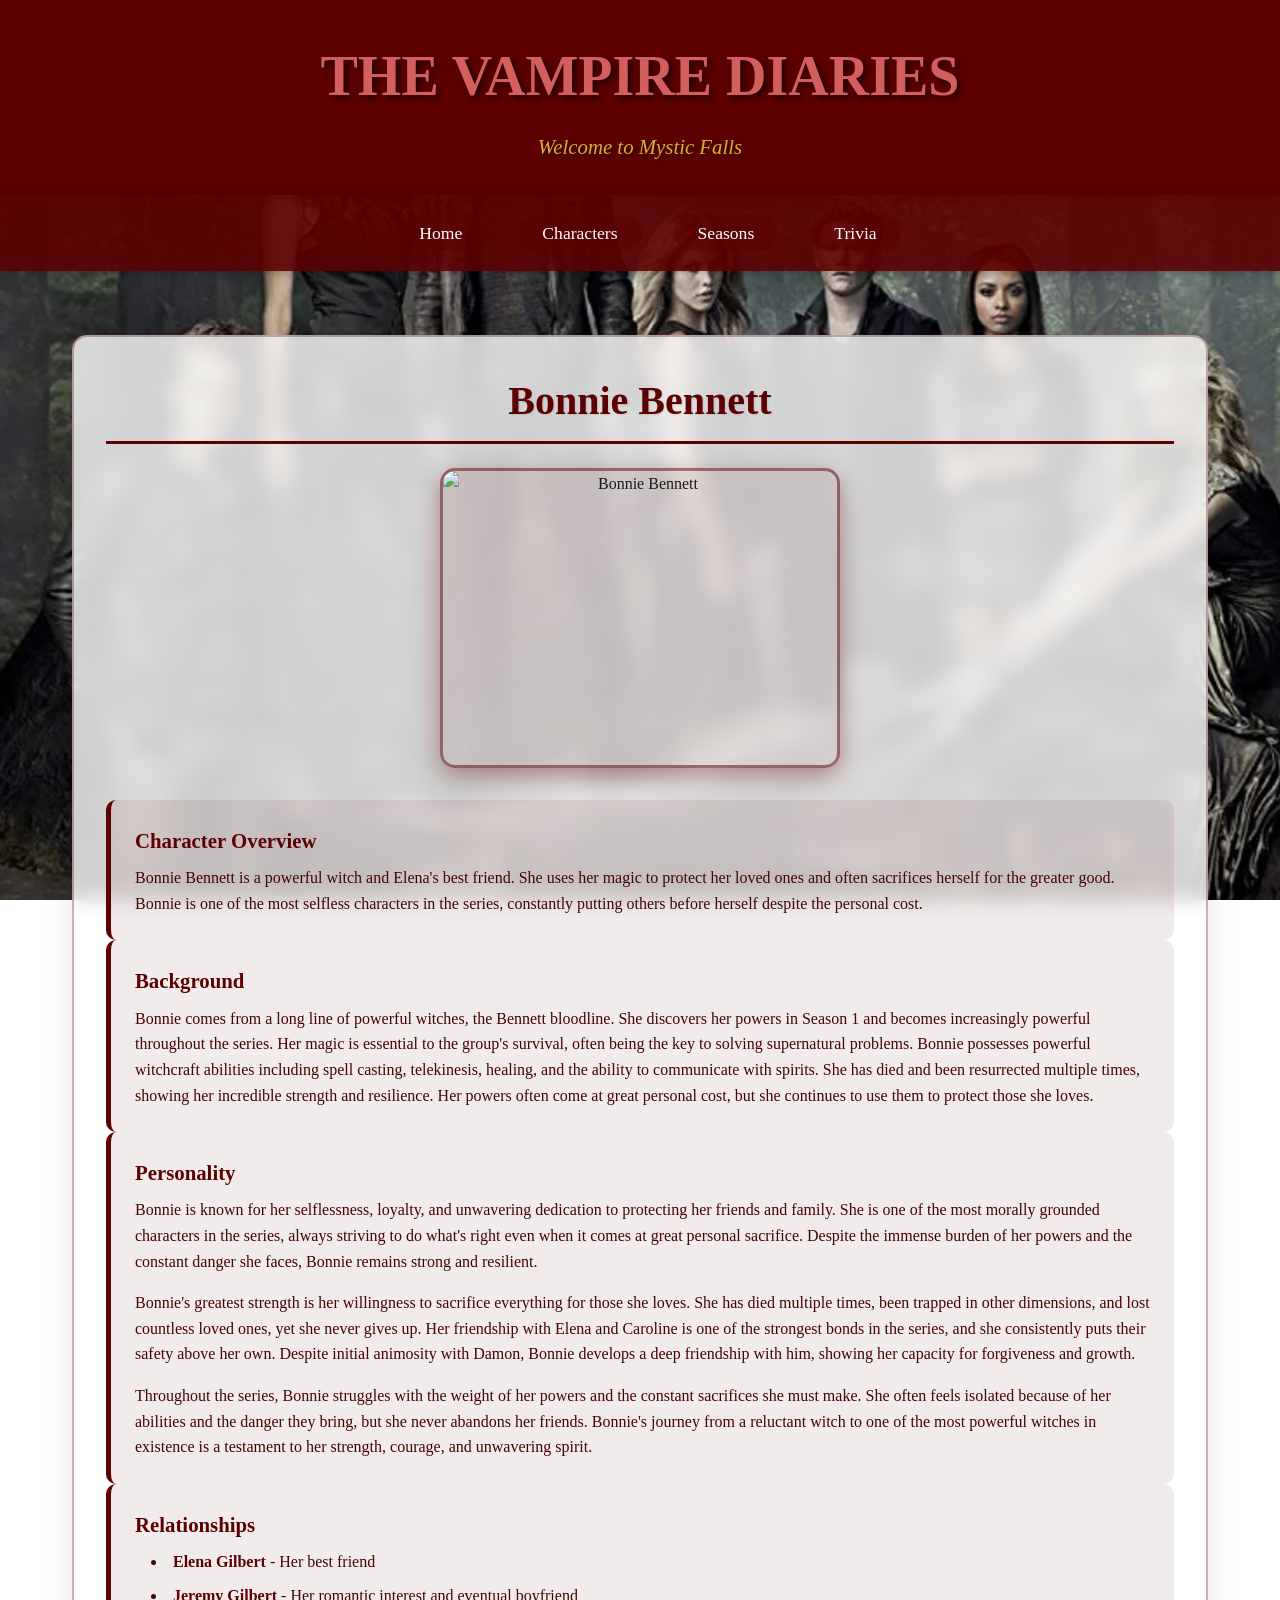
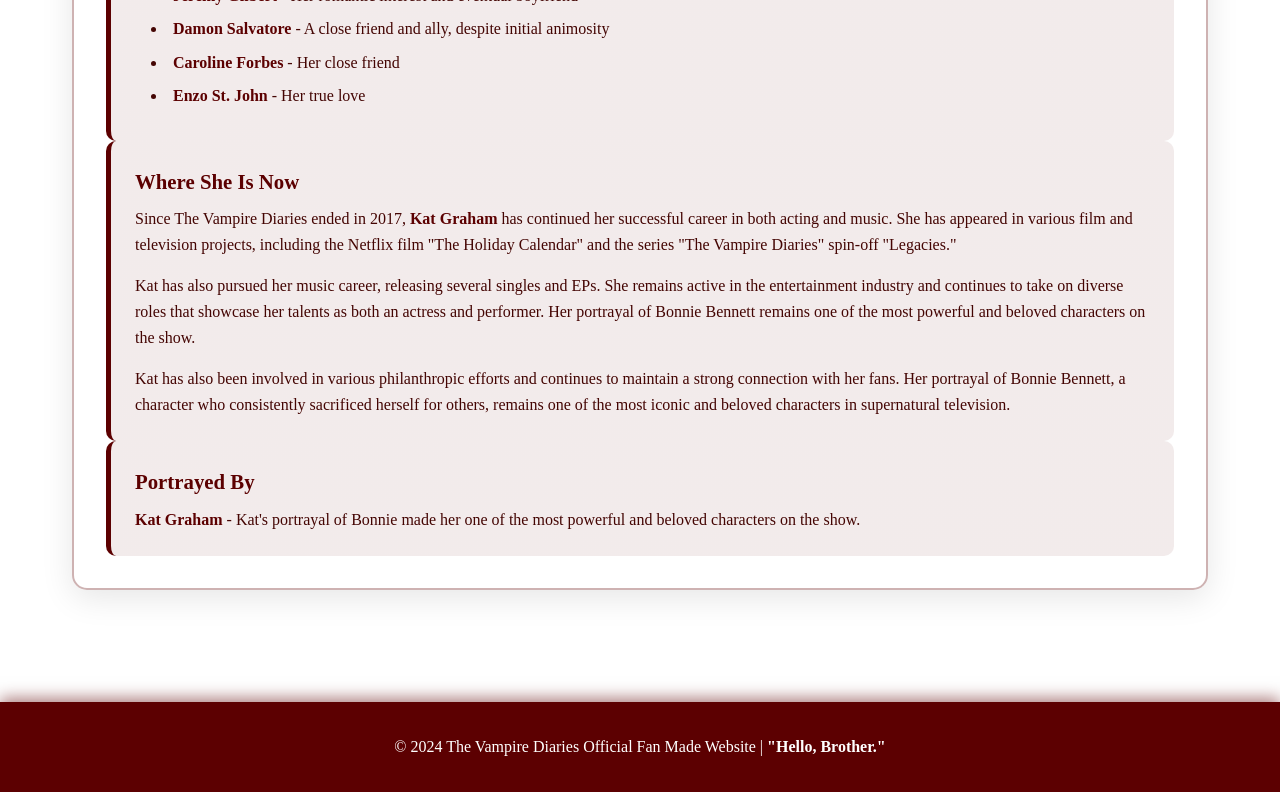
==== bonnie-bennett.html @ 53e43517 "First commit" ====
<!DOCTYPE html>
<html lang="en">
<head>
    <meta charset="UTF-8">
    <meta name="viewport" content="width=device-width, initial-scale=1.0">
    <title>Bonnie Bennett - The Vampire Diaries</title>
    <link rel="stylesheet" href="styles.css">
</head>
<body>
    <header>
        <h1>THE VAMPIRE DIARIES</h1>
        <p class="tagline">Welcome to Mystic Falls</p>
    </header>

    <nav>
        <ul>
            <li><a href="vampire_diaries.html">Home</a></li>
            <li><a href="characters.html">Characters</a></li>
            <li><a href="vampire_diaries.html#seasons">Seasons</a></li>
            <li><a href="vampire_diaries.html#trivia">Trivia</a></li>
        </ul>
    </nav>

    <div class="container">
        <section class="section">
            <div class="character-header">
                <h2>Bonnie Bennett</h2>
                <div class="character-profile-image">
                    <img src="images/characters/bonnie-bennett.jpg" alt="Bonnie Bennett">
                </div>
            </div>
            <div class="info-box">
                <h4>Character Overview</h4>
                <p style="color: #440503;">Bonnie Bennett is a powerful witch and Elena's best friend. She uses her magic to protect her loved ones and often sacrifices herself for the greater good. Bonnie is one of the most selfless characters in the series, constantly putting others before herself despite the personal cost.</p>
            </div>

            <div class="info-box">
                <h4>Background</h4>
                <p style="color: #440503;">Bonnie comes from a long line of powerful witches, the Bennett bloodline. She discovers her powers in Season 1 and becomes increasingly powerful throughout the series. Her magic is essential to the group's survival, often being the key to solving supernatural problems. Bonnie possesses powerful witchcraft abilities including spell casting, telekinesis, healing, and the ability to communicate with spirits. She has died and been resurrected multiple times, showing her incredible strength and resilience. Her powers often come at great personal cost, but she continues to use them to protect those she loves.</p>
            </div>

            <div class="info-box">
                <h4>Personality</h4>
                <p style="color: #440503;">Bonnie is known for her selflessness, loyalty, and unwavering dedication to protecting her friends and family. She is one of the most morally grounded characters in the series, always striving to do what's right even when it comes at great personal sacrifice. Despite the immense burden of her powers and the constant danger she faces, Bonnie remains strong and resilient.</p>
                <p style="color: #440503; margin-top: 1rem;">Bonnie's greatest strength is her willingness to sacrifice everything for those she loves. She has died multiple times, been trapped in other dimensions, and lost countless loved ones, yet she never gives up. Her friendship with Elena and Caroline is one of the strongest bonds in the series, and she consistently puts their safety above her own. Despite initial animosity with Damon, Bonnie develops a deep friendship with him, showing her capacity for forgiveness and growth.</p>
                <p style="color: #440503; margin-top: 1rem;">Throughout the series, Bonnie struggles with the weight of her powers and the constant sacrifices she must make. She often feels isolated because of her abilities and the danger they bring, but she never abandons her friends. Bonnie's journey from a reluctant witch to one of the most powerful witches in existence is a testament to her strength, courage, and unwavering spirit.</p>
            </div>

            <div class="info-box">
                <h4>Relationships</h4>
                <ul style="color: #440503;">
                    <li><span class="highlight">Elena Gilbert</span> - Her best friend</li>
                    <li><span class="highlight">Jeremy Gilbert</span> - Her romantic interest and eventual boyfriend</li>
                    <li><span class="highlight">Damon Salvatore</span> - A close friend and ally, despite initial animosity</li>
                    <li><span class="highlight">Caroline Forbes</span> - Her close friend</li>
                    <li><span class="highlight">Enzo St. John</span> - Her true love</li>
                </ul>
            </div>

            <div class="info-box">
                <h4>Where She Is Now</h4>
                <p style="color: #440503;">Since The Vampire Diaries ended in 2017, <span class="highlight">Kat Graham</span> has continued her successful career in both acting and music. She has appeared in various film and television projects, including the Netflix film "The Holiday Calendar" and the series "The Vampire Diaries" spin-off "Legacies."</p>
                <p style="color: #440503; margin-top: 1rem;">Kat has also pursued her music career, releasing several singles and EPs. She remains active in the entertainment industry and continues to take on diverse roles that showcase her talents as both an actress and performer. Her portrayal of Bonnie Bennett remains one of the most powerful and beloved characters on the show.</p>
                <p style="color: #440503; margin-top: 1rem;">Kat has also been involved in various philanthropic efforts and continues to maintain a strong connection with her fans. Her portrayal of Bonnie Bennett, a character who consistently sacrificed herself for others, remains one of the most iconic and beloved characters in supernatural television.</p>
            </div>

            <div class="info-box">
                <h4>Portrayed By</h4>
                <p style="color: #440503;"><span class="highlight">Kat Graham</span> - Kat's portrayal of Bonnie made her one of the most powerful and beloved characters on the show.</p>
            </div>
        </section>
    </div>

    <footer>
        <p>&copy; 2024 The Vampire Diaries Official Fan Made Website | <strong>"Hello, Brother."</strong></p>
    </footer>
    <script src="script.js"></script>
</body>
</html>
---- styles.css ----
* {
    margin: 0;
    padding: 0;
    box-sizing: border-box;
}

body {
    font-family: 'Georgia', serif;
    background: linear-gradient(135deg, #a83a3a 0%, #f5f5f5 50%, #a83a3a 100%);
    /* Background image settings */
    background-image: url('images/background.jpg'); 
    background-size: cover;
    background-position: center;
    background-attachment: fixed;
    background-repeat: no-repeat;
    color: #1a1a1a;
    line-height: 1.6;
}

header {
    background: linear-gradient(135deg, #5C0001 0%, #5C0001 100%);
    /* Optional: Add header background image */
    /* background-image: url('images/header-bg.jpg'); */
    /* background-size: cover; */
    /* background-position: center; */
    /* background-blend-mode: overlay; */
    padding: 2rem 0;
    text-align: center;
    box-shadow: 0 4px 15px rgba(92, 0, 1, 0.5);
    position: relative;
}

/* Logo image styling */
.logo {
    max-width: 200px;
    height: auto;
    margin-bottom: 1rem;
}

.logo img {
    width: 100%;
    height: auto;
    display: block;
}

h1 {
    font-size: 3.5rem;
    text-shadow: 3px 3px 6px rgba(0, 0, 0, 0.7);
    margin-bottom: 0.5rem;
    color: #d35e5e;
}

.tagline {
    font-size: 1.3rem;
    font-style: italic;
    color: #d4af37;
    text-shadow: 2px 2px 4px rgba(0, 0, 0, 0.5);
}

nav {
    background-color: rgba(92, 0, 1, 0.9);
    padding: 1rem 0;
    position: sticky;
    top: 0;
    z-index: 100;
    box-shadow: 0 2px 10px rgba(0, 0, 0, 0.3);
}

nav ul {
    list-style: none;
    display: flex;
    justify-content: center;
    flex-wrap: wrap;
    gap: 2rem;
}

nav a {
    color: #ffffff;
    text-decoration: none;
    font-size: 1.1rem;
    padding: 0.5rem 1.5rem;
    border-radius: 25px;
    transition: all 0.3s ease;
    background-color: rgba(92, 0, 1, 0.5);
}

nav a:hover {
    background-color: #5C0001;
    transform: translateY(-2px);
    box-shadow: 0 4px 8px rgba(92, 0, 1, 0.4);
}

.container {
    max-width: 1200px;
    margin: 0 auto;
    padding: 2rem;
}

.section {
    background: rgba(255, 255, 255, 0.8);
    border-radius: 15px;
    padding: 2rem;
    margin: 2rem 0;
    backdrop-filter: blur(10px);
    border: 2px solid rgba(92, 0, 1, 0.3);
    box-shadow: 0 8px 32px rgba(0, 0, 0, 0.1);
}

.section h2 {
    color: #5C0001;
    font-size: 2.5rem;
    margin-bottom: 1.5rem;
    text-align: center;
    text-shadow: 1px 1px 2px rgba(0, 0, 0, 0.1);
    border-bottom: 3px solid #5C0001;
    padding-bottom: 0.5rem;
}

.section h3 {
    color: #5C0001;
    font-size: 1.8rem;
    margin: 1.5rem 0 1rem 0;
}

.characters {
    display: grid;
    grid-template-columns: repeat(auto-fit, minmax(250px, 1fr));
    gap: 1.5rem;
    margin-top: 2rem;
}

.characters a {
    text-decoration: none;
    color: inherit;
    display: block;
}

.character-card {
    background: linear-gradient(135deg, rgba(92, 0, 1, 0.1) 0%, rgba(92, 0, 1, 0.1) 100%);
    /* Optional: Add character image background */
    /* background-image: url('images/characters/placeholder.jpg'); */
    /* background-size: cover; */
    /* background-position: center; */
    border-radius: 10px;
    padding: 1.5rem;
    text-align: center;
    border: 2px solid rgba(92, 0, 1, 0.5);
    transition: transform 0.3s ease, box-shadow 0.3s ease;
    position: relative;
    overflow: hidden;
}

/* Character image within card */
.character-image {
    width: 100%;
    max-width: 200px;
    height: 250px;
    object-fit: cover;
    border-radius: 8px;
    margin: 0 auto 1rem;
    display: block;
    border: 2px solid rgba(92, 0, 1, 0.3);
}

.character-image img {
    width: 100%;
    height: 100%;
    object-fit: cover;
    border-radius: 6px;
}

/* Character profile image on individual pages */
.character-profile-image {
    width: 100%;
    max-width: 400px;
    height: auto;
    min-height: 300px;
    border-radius: 15px;
    margin: 0 auto 2rem;
    display: block;
    box-shadow: 0 8px 25px rgba(92, 0, 1, 0.4);
    border: 3px solid rgba(92, 0, 1, 0.5);
    background: linear-gradient(135deg, rgba(92, 0, 1, 0.1) 0%, rgba(92, 0, 1, 0.05) 100%);
    position: relative;
}

.character-profile-image img {
    width: 100%;
    height: auto;
    display: block;
    border-radius: 12px;
}

/* Placeholder for missing images */
.character-profile-image::before {
    content: "Character Image";
    position: absolute;
    top: 50%;
    left: 50%;
    transform: translate(-50%, -50%);
    color: rgba(92, 0, 1, 0.5);
    font-size: 1.2rem;
    font-weight: bold;
    display: none;
}

.character-profile-image img[src=""],
.character-profile-image:not(:has(img[src]))::before {
    display: block;
}

.character-header {
    text-align: center;
    margin-bottom: 2rem;
}

.character-card:hover {
    transform: translateY(-5px);
    box-shadow: 0 10px 25px rgba(92, 0, 1, 0.5);
    border-color: #5C0001;
}

.character-card h4 {
    color: #5C0001;
    font-size: 1.5rem;
    margin-bottom: 0.5rem;
}

.character-card p {
    color: #333333;
    font-size: 0.95rem;
}

.info-grid {
    display: grid;
    grid-template-columns: repeat(auto-fit, minmax(300px, 1fr));
    gap: 2rem;
    margin-top: 2rem;
}

.info-box {
    background: linear-gradient(135deg, rgba(92, 0, 1, 0.08) 0%, rgba(92, 0, 1, 0.08) 100%);
    padding: 1.5rem;
    border-radius: 10px;
    border-left: 5px solid #5C0001;
}

.info-box h4 {
    color: #5C0001;
    margin-bottom: 0.5rem;
    font-size: 1.3rem;
}

ul {
    list-style-position: inside;
    color: #333333;
    margin-left: 1rem;
}

ul li {
    margin: 0.5rem 0;
}

.highlight {
    color: #5C0001;
    font-weight: bold;
}

footer {
    background: linear-gradient(135deg, #5C0001 0%, #5C0001 100%);
    /* Optional: Add footer background image */
    /* background-image: url('images/footer-bg.jpg'); */
    /* background-size: cover; */
    /* background-position: center; */
    /* background-blend-mode: overlay; */
    text-align: center;
    padding: 2rem;
    margin-top: 3rem;
    box-shadow: 0 -4px 15px rgba(92, 0, 1, 0.5);
    position: relative;
}

/* Decorative images */
.decorative-image {
    max-width: 100%;
    height: auto;
    display: block;
    margin: 1rem auto;
}

.section-image {
    width: 100%;
    max-width: 600px;
    height: auto;
    border-radius: 10px;
    margin: 1.5rem auto;
    display: block;
    box-shadow: 0 4px 15px rgba(0, 0, 0, 0.2);
    border: 2px solid rgba(92, 0, 1, 0.3);
}

/* Icon images */
.icon {
    width: 24px;
    height: 24px;
    display: inline-block;
    vertical-align: middle;
    margin-right: 0.5rem;
}

.icon-small {
    width: 16px;
    height: 16px;
}

.icon-large {
    width: 48px;
    height: 48px;
}

footer p {
    color: #ffffff;
    font-size: 1rem;
}

.quote {
    font-style: italic;
    font-size: 1.2rem;
    color: #5C0001;
    text-align: center;
    padding: 1.5rem;
    background: rgba(92, 0, 1, 0.1);
    border-radius: 10px;
    border-left: 5px solid #5C0001;
    margin: 1.5rem 0;
}

@media (max-width: 768px) {
    h1 {
        font-size: 2.5rem;
    }
    
    nav ul {
        flex-direction: column;
        gap: 0.5rem;
    }
}
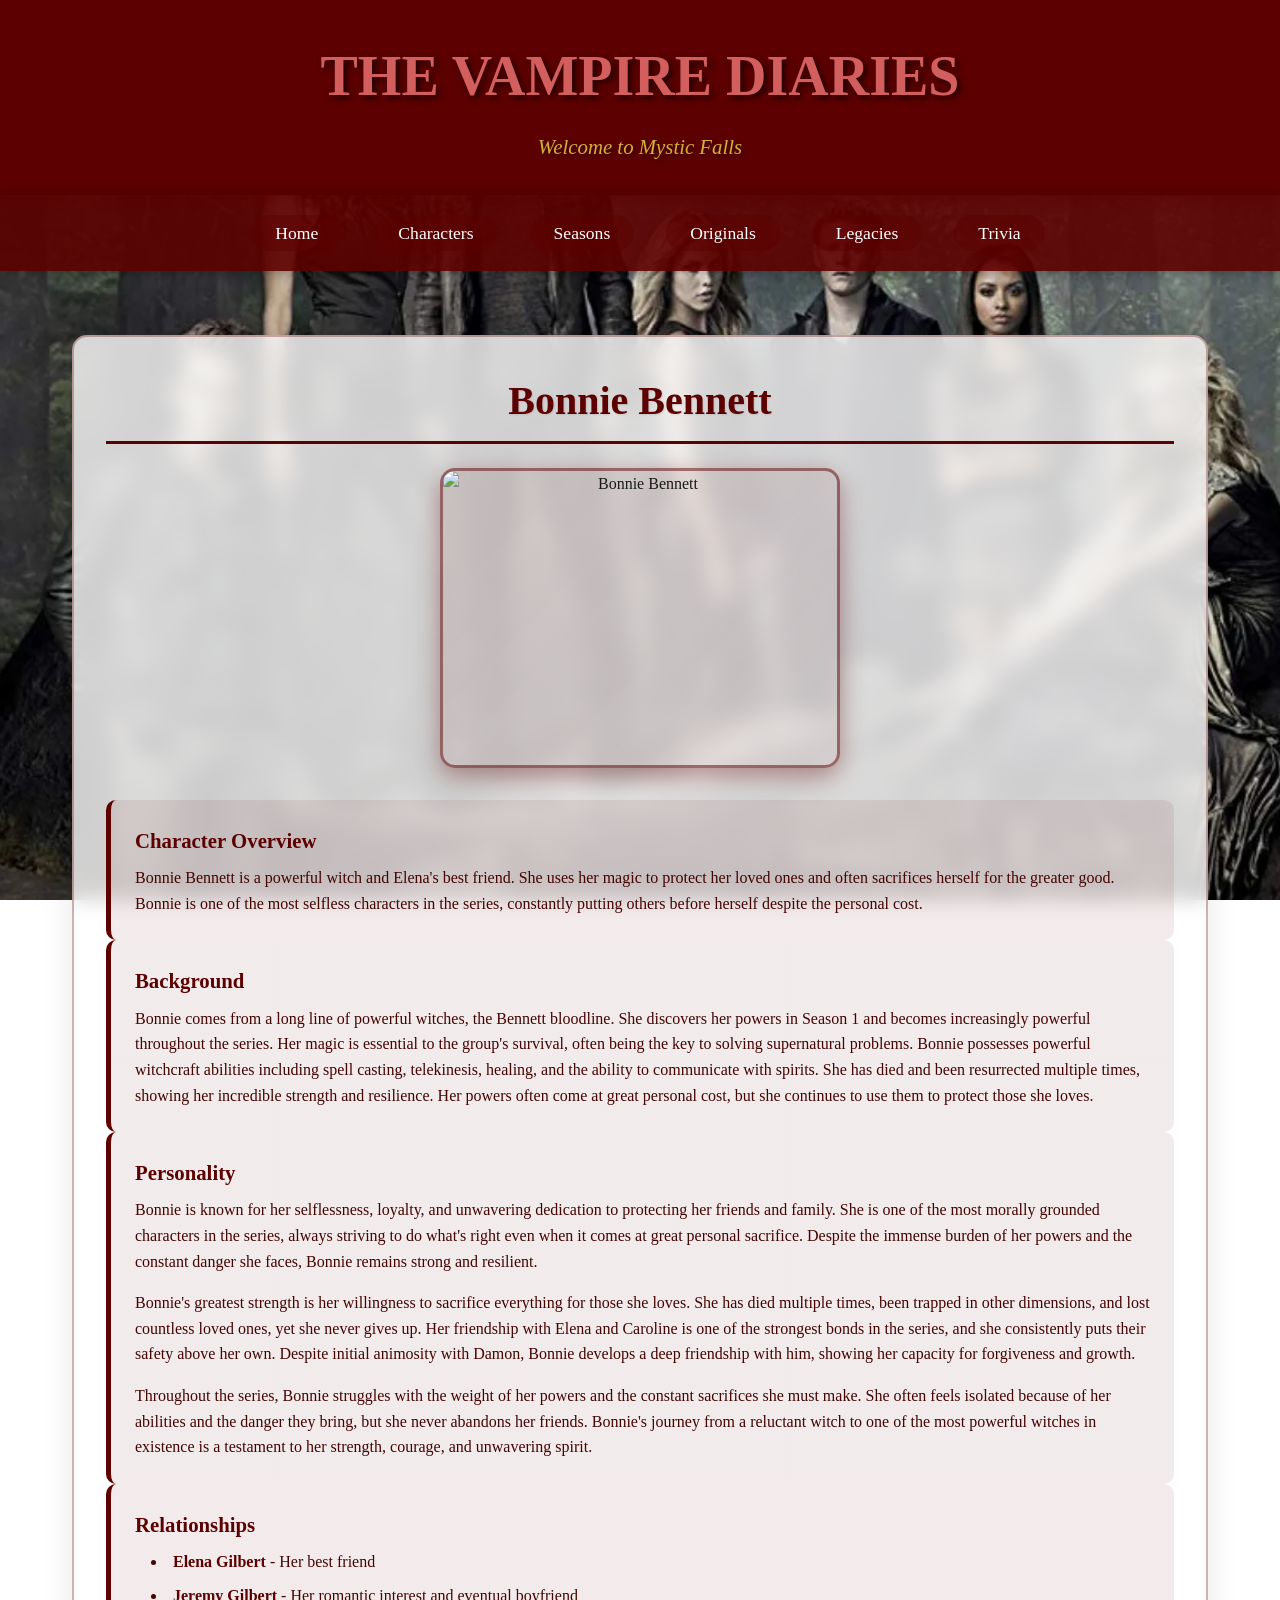
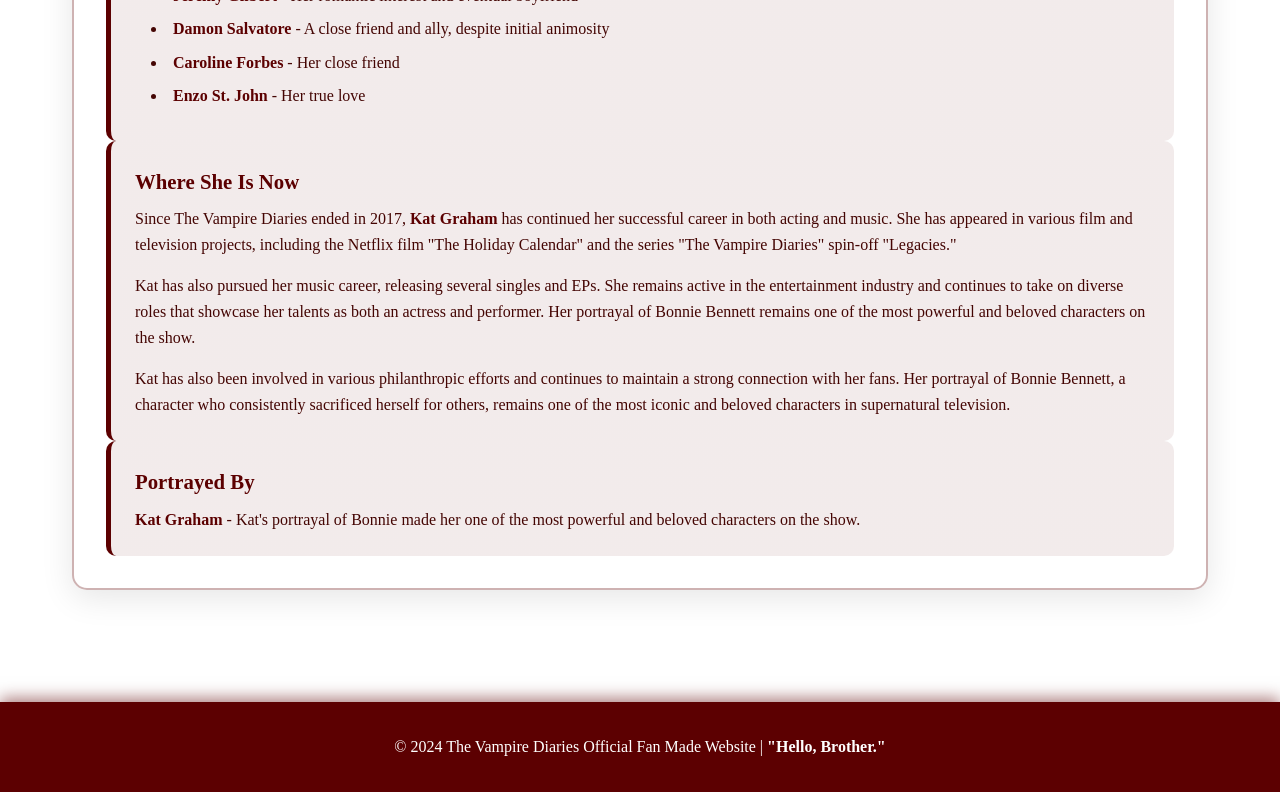
==== commit edafb7a0: "Commit" ====
--- a/bonnie-bennett.html
+++ b/bonnie-bennett.html
@@ -14,10 +14,12 @@
 
     <nav>
         <ul>
-            <li><a href="vampire_diaries.html">Home</a></li>
+            <li><a href="index.html">Home</a></li>
             <li><a href="characters.html">Characters</a></li>
-            <li><a href="vampire_diaries.html#seasons">Seasons</a></li>
-            <li><a href="vampire_diaries.html#trivia">Trivia</a></li>
+            <li><a href="index.html#seasons">Seasons</a></li>
+            <li><a href="index.html#originals">Originals</a></li>
+            <li><a href="index.html#legacies">Legacies</a></li>
+            <li><a href="index.html#trivia">Trivia</a></li>
         </ul>
     </nav>
 
